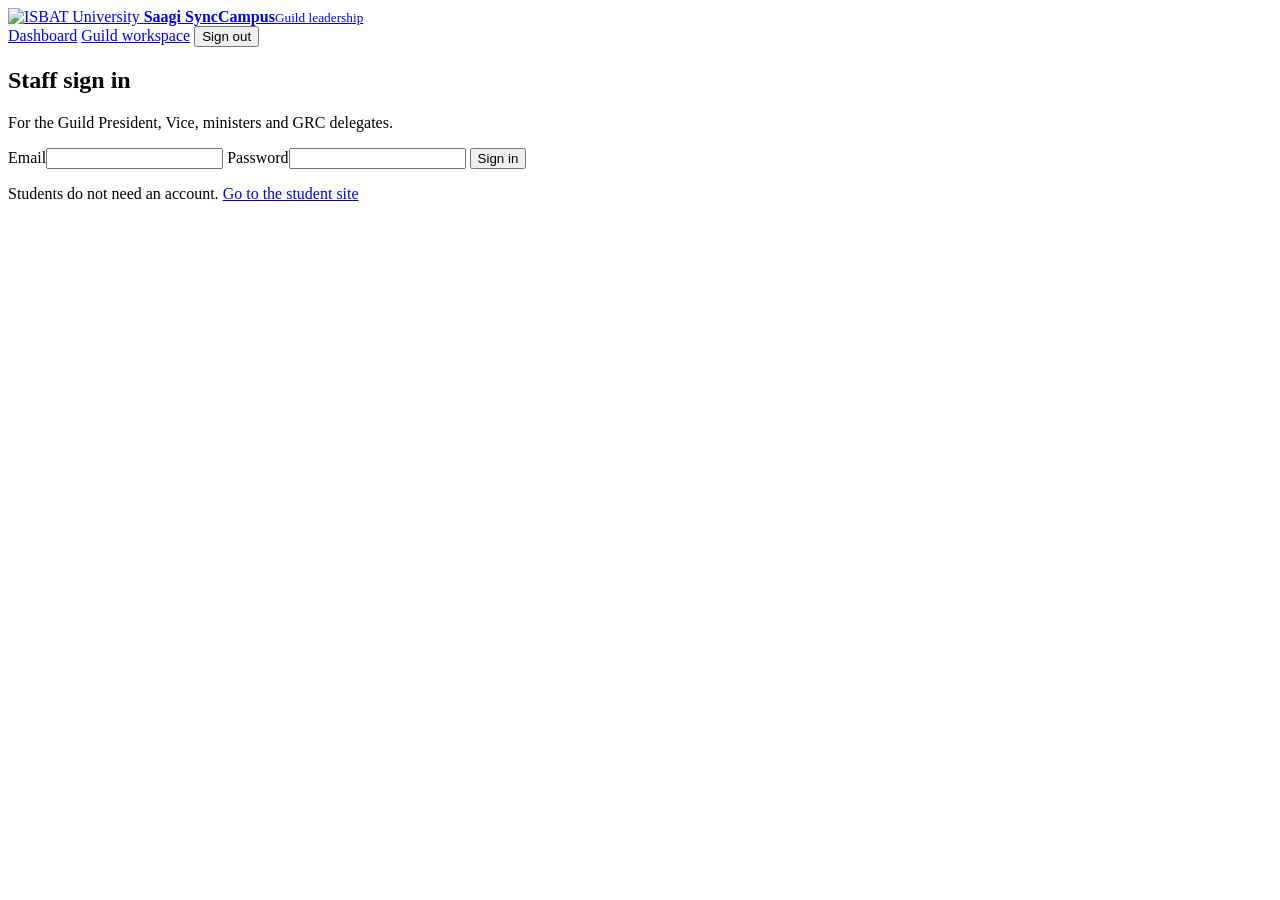
==== frontend/staff/index.html @ b8857458 "Saagi SyncCampus: student concern management for the ISBAT Guild PHP API (MySQL / PostgreSQL), stati" ====
<!DOCTYPE html>
<html lang="en"><head>
<meta charset="utf-8"><meta name="viewport" content="width=device-width,initial-scale=1">
<meta name="robots" content="noindex, nofollow">
<title>Staff – Saagi SyncCampus</title><meta name="theme-color" content="#7A1426">
<link rel="manifest" href="/manifest.json"><link rel="icon" href="/assets/icons/icon.svg"><link rel="apple-touch-icon" href="/assets/icons/icon-192.png">
<link rel="stylesheet" href="/css/app.css">
</head><body>
<header class="top">
  <a class="brand" href="/staff/"><span class="logo"><img src="/assets/logo.png" alt="ISBAT University"></span>
    <span><b>Saagi SyncCampus</b><small>Guild leadership</small></span></a>
  <nav>
    <a href="/staff/" class="active">Dashboard</a>
    <a href="/staff/workspace.html" id="workspaceLink" class="hide">Guild workspace</a>
    <span id="who" class="who hide"></span>
    <button class="link hide" id="logout">Sign out</button>
  </nav>
</header>
<main>
  <section id="loginBox" class="card narrow">
    <h2>Staff sign in</h2>
    <p class="sub">For the Guild President, Vice, ministers and GRC delegates.</p>
    <form id="loginForm">
      <label>Email</label><input name="email" type="email" required autocomplete="username">
      <label>Password</label><input name="password" type="password" required autocomplete="current-password">
      <button class="btn" type="submit">Sign in</button>
      <div class="err" id="loginErr"></div>
    </form>
    <p class="muted small">Students do not need an account. <a class="more" href="/">Go to the student site</a></p>
  </section>
  <section id="invitationBox" class="card narrow hide"></section>
  <div id="app" class="hide"></div>
</main>
<script src="/js/common.js"></script><script src="/js/staff.js"></script>
</body></html>
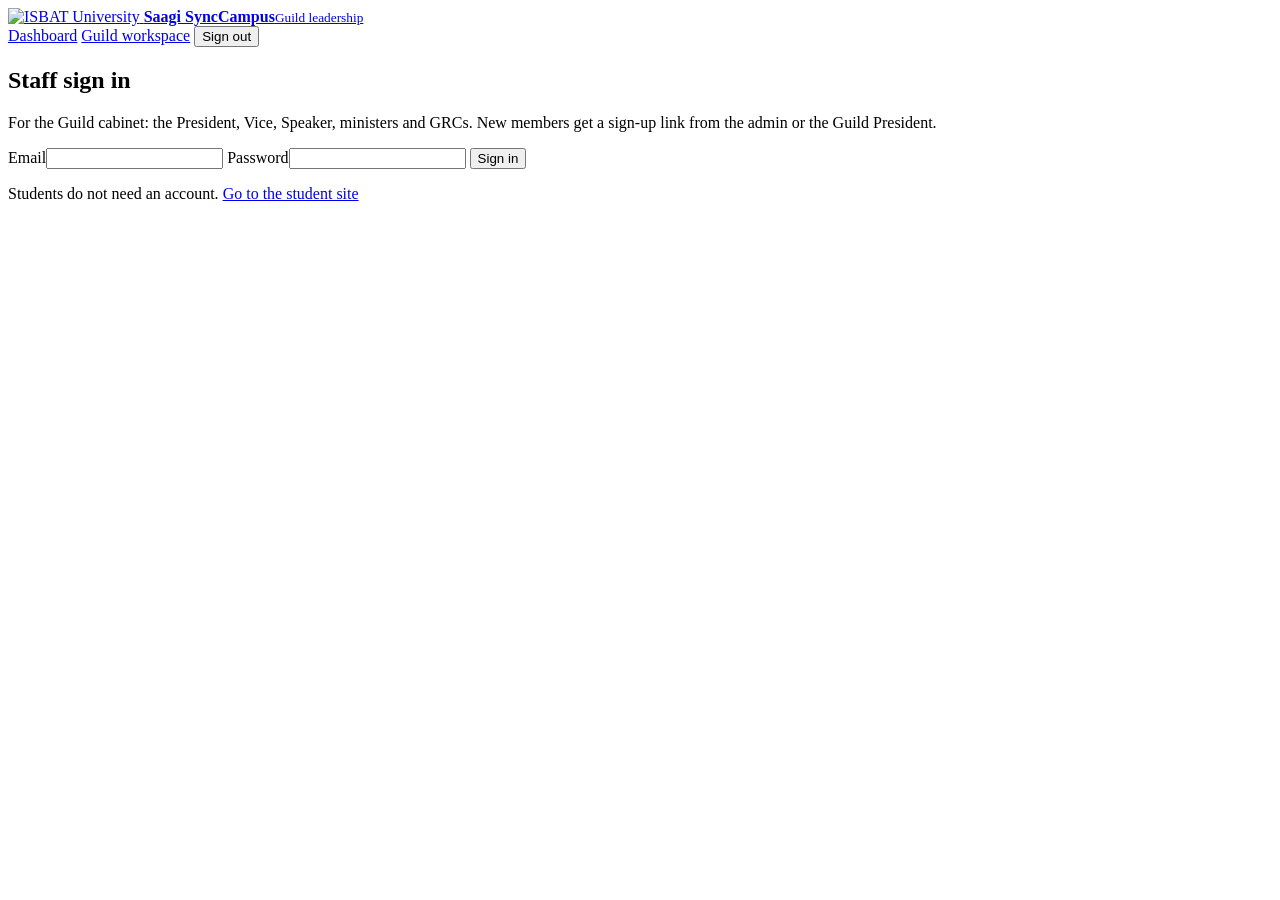
==== commit 62c709e8: "another" ====
--- a/frontend/staff/index.html
+++ b/frontend/staff/index.html
@@ -19,7 +19,7 @@
 <main>
   <section id="loginBox" class="card narrow">
     <h2>Staff sign in</h2>
-    <p class="sub">For the Guild President, Vice, ministers and GRC delegates.</p>
+    <p class="sub">For the Guild cabinet: the President, Vice, Speaker, ministers and GRCs. New members get a sign-up link from the admin or the Guild President.</p>
     <form id="loginForm">
       <label>Email</label><input name="email" type="email" required autocomplete="username">
       <label>Password</label><input name="password" type="password" required autocomplete="current-password">
@@ -31,5 +31,5 @@
   <section id="invitationBox" class="card narrow hide"></section>
   <div id="app" class="hide"></div>
 </main>
-<script src="/js/common.js"></script><script src="/js/staff.js"></script>
+<script src="/js/common.js"></script><script src="/js/portal.js"></script><script src="/js/staff.js"></script>
 </body></html>
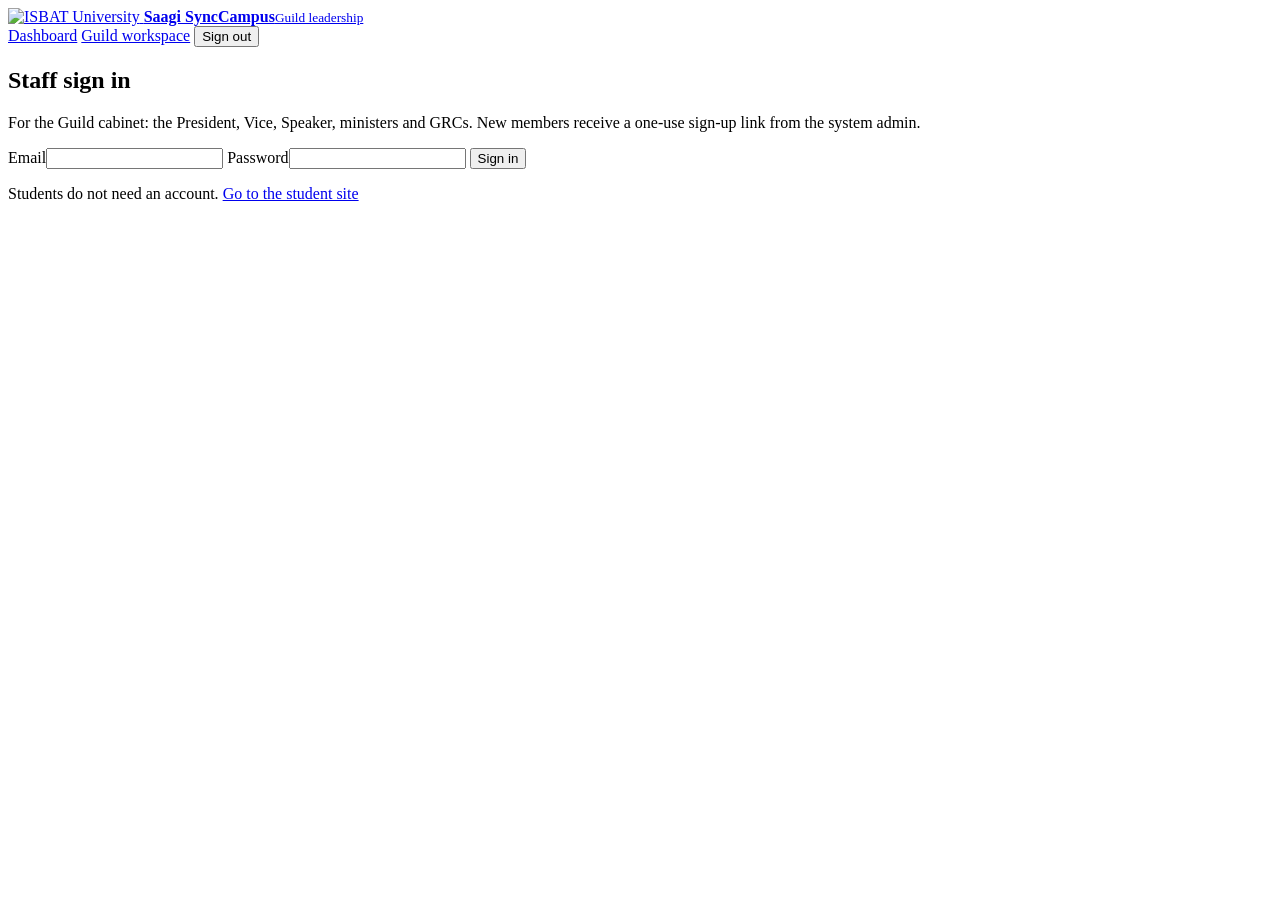
==== commit fa4871c2: "Admin sign-in by emailed device-bound link; cabinet sidebar for students - /admin/ has no password: " ====
--- a/frontend/staff/index.html
+++ b/frontend/staff/index.html
@@ -19,7 +19,7 @@
 <main>
   <section id="loginBox" class="card narrow">
     <h2>Staff sign in</h2>
-    <p class="sub">For the Guild cabinet: the President, Vice, Speaker, ministers and GRCs. New members get a sign-up link from the admin or the Guild President.</p>
+    <p class="sub">For the Guild cabinet: the President, Vice, Speaker, ministers and GRCs. New members receive a one-use sign-up link from the system admin.</p>
     <form id="loginForm">
       <label>Email</label><input name="email" type="email" required autocomplete="username">
       <label>Password</label><input name="password" type="password" required autocomplete="current-password">
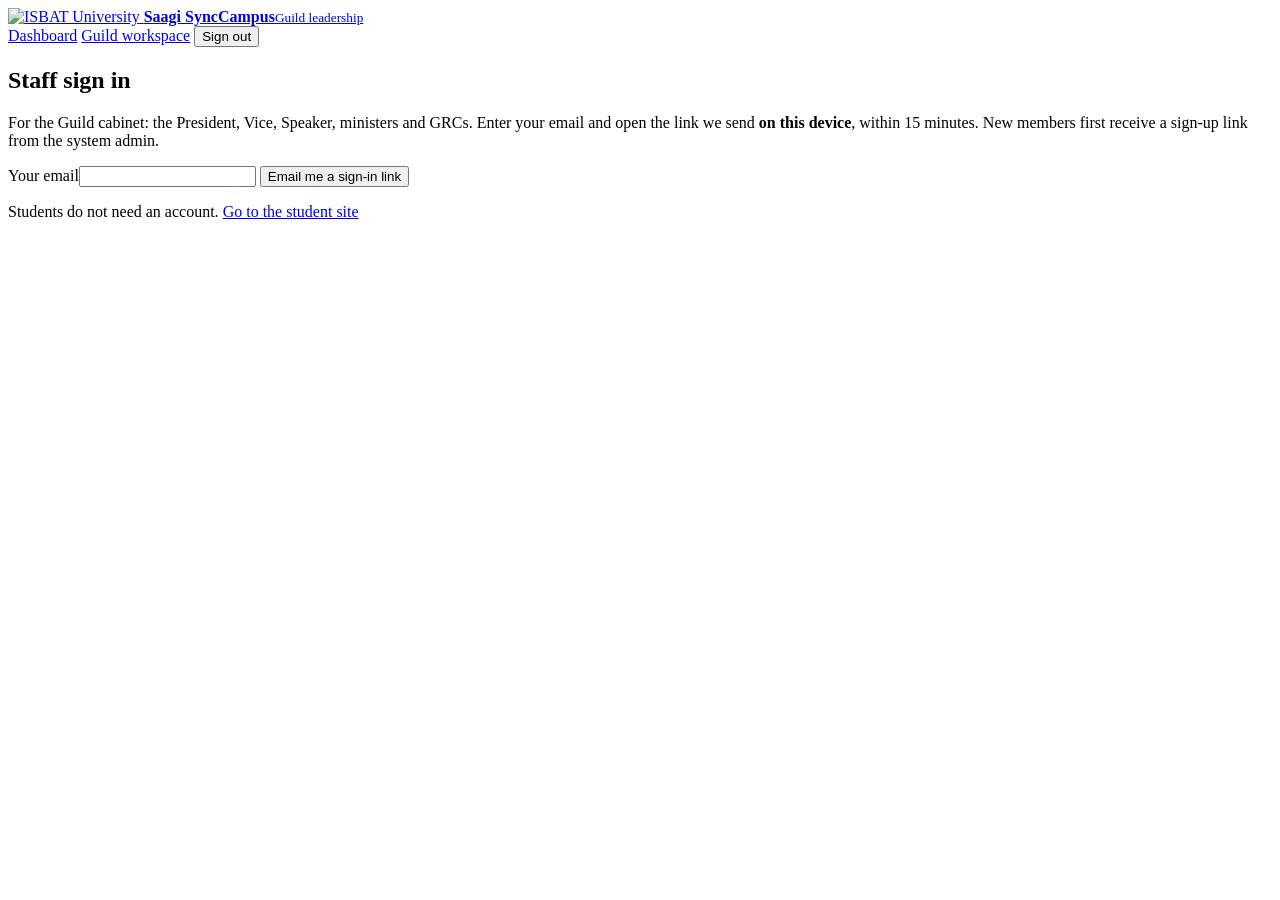
==== commit ecab273d: "Passwordless sign-in for the cabinet too; Brevo email support - /staff/ now signs in like /admin/: e" ====
--- a/frontend/staff/index.html
+++ b/frontend/staff/index.html
@@ -19,13 +19,13 @@
 <main>
   <section id="loginBox" class="card narrow">
     <h2>Staff sign in</h2>
-    <p class="sub">For the Guild cabinet: the President, Vice, Speaker, ministers and GRCs. New members receive a one-use sign-up link from the system admin.</p>
-    <form id="loginForm">
-      <label>Email</label><input name="email" type="email" required autocomplete="username">
-      <label>Password</label><input name="password" type="password" required autocomplete="current-password">
-      <button class="btn" type="submit">Sign in</button>
+    <p class="sub">For the Guild cabinet: the President, Vice, Speaker, ministers and GRCs. Enter your email and open the link we send <b>on this device</b>, within 15 minutes. New members first receive a sign-up link from the system admin.</p>
+    <form id="linkForm">
+      <label>Your email</label><input name="email" type="email" required autocomplete="username">
+      <button class="btn" type="submit">Email me a sign-in link</button>
       <div class="err" id="loginErr"></div>
     </form>
+    <div id="linkSent"></div>
     <p class="muted small">Students do not need an account. <a class="more" href="/">Go to the student site</a></p>
   </section>
   <section id="invitationBox" class="card narrow hide"></section>
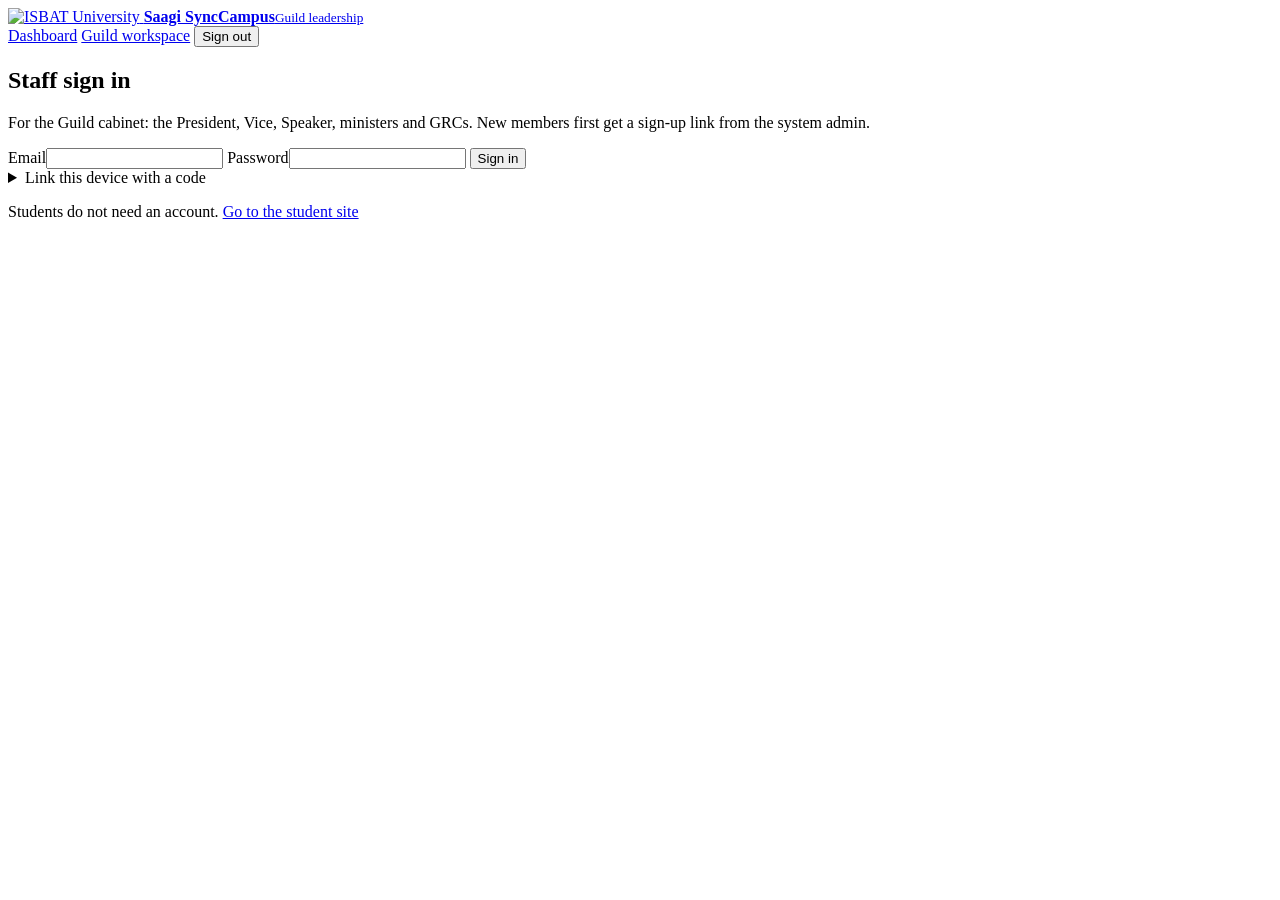
==== commit aecdcb15: "Linked devices: password on the first device, codes for the rest - First sign-in with email and pass" ====
--- a/frontend/staff/index.html
+++ b/frontend/staff/index.html
@@ -19,13 +19,22 @@
 <main>
   <section id="loginBox" class="card narrow">
     <h2>Staff sign in</h2>
-    <p class="sub">For the Guild cabinet: the President, Vice, Speaker, ministers and GRCs. Enter your email and open the link we send <b>on this device</b>, within 15 minutes. New members first receive a sign-up link from the system admin.</p>
-    <form id="linkForm">
-      <label>Your email</label><input name="email" type="email" required autocomplete="username">
-      <button class="btn" type="submit">Email me a sign-in link</button>
+    <p class="sub">For the Guild cabinet: the President, Vice, Speaker, ministers and GRCs. New members first get a sign-up link from the system admin.</p>
+    <form id="loginForm">
+      <label>Email</label><input name="email" type="email" required autocomplete="username">
+      <label>Password</label><input name="password" type="password" required autocomplete="current-password">
+      <button class="btn" type="submit">Sign in</button>
       <div class="err" id="loginErr"></div>
     </form>
-    <div id="linkSent"></div>
+    <details class="link-device"><summary>Link this device with a code</summary>
+      <p class="muted small">Already signed in on your primary phone or computer? There, open <b>My account and devices → Link a new device</b>
+        and enter the code it shows here, or just open the link it gives you on this device.</p>
+      <form id="codeForm">
+        <label>Code</label><input name="code" required autocomplete="off" placeholder="XXXX-XXXX-XXXX">
+        <button class="btn alt" type="submit">Link this device</button>
+        <div class="err" id="codeErr"></div>
+      </form>
+    </details>
     <p class="muted small">Students do not need an account. <a class="more" href="/">Go to the student site</a></p>
   </section>
   <section id="invitationBox" class="card narrow hide"></section>
